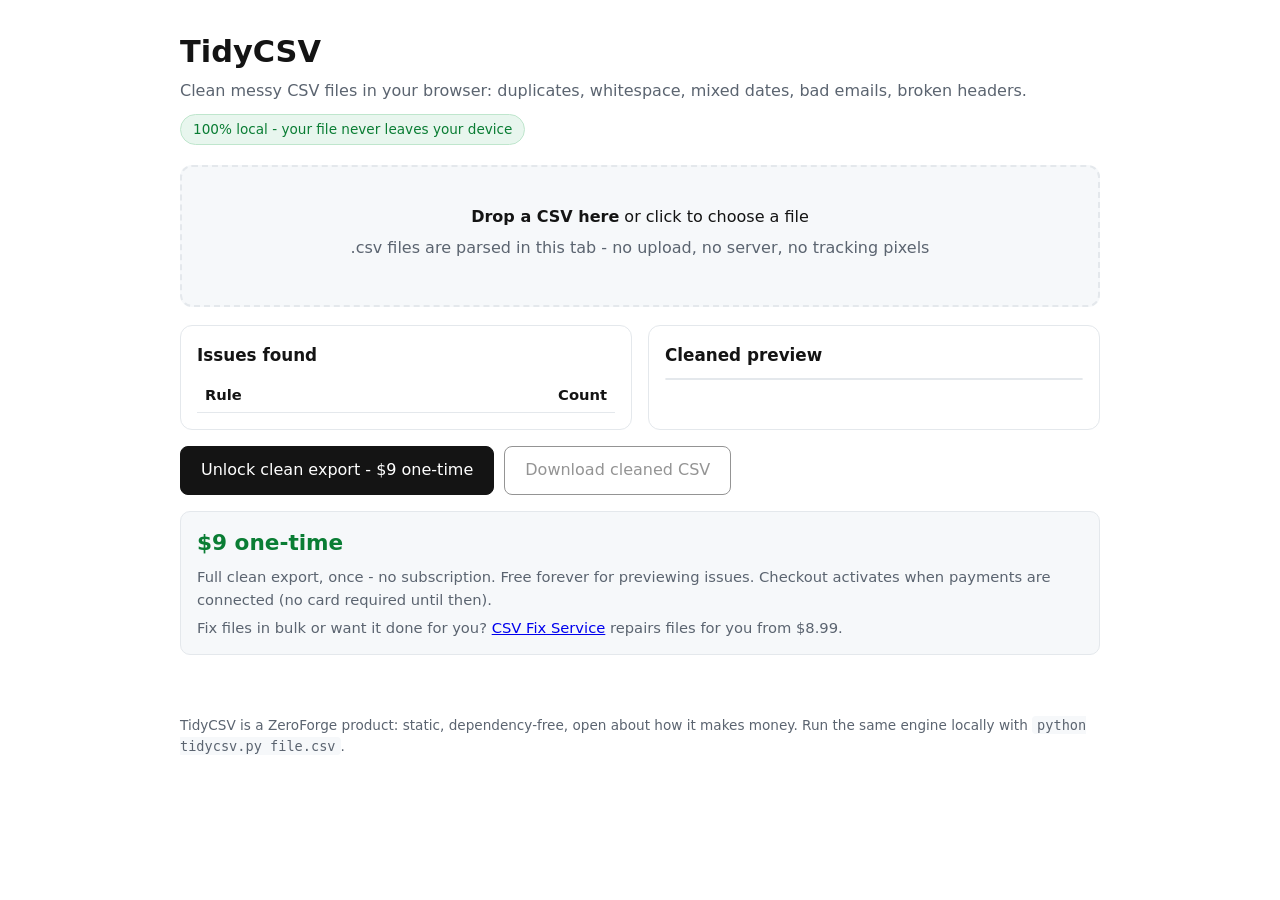
==== index.html @ bad9f99d "TidyCSV: browser CSV cleaner MVP - free issue preview, $9 unlock (exp_006)" ====
<!doctype html>
<html lang="en">
<head>
<meta charset="utf-8">
<meta name="viewport" content="width=device-width, initial-scale=1">
<meta name="description" content="TidyCSV - clean messy CSV files in your browser. Nothing is uploaded, ever. Free issue preview; $9 one-time unlock for the clean export.">
<meta property="og:type" content="website">
<meta property="og:title" content="TidyCSV - clean messy CSV files in your browser">
<meta property="og:description" content="Duplicates, whitespace, dates, emails, headers - fixed locally. Your file never leaves your device.">
<meta name="twitter:card" content="summary">
<title>TidyCSV - clean CSV files, privately</title>
<style>
:root{--ink:#141414;--muted:#5b6470;--line:#e4e8ec;--bg:#fff;--soft:#f6f8fa;--ok:#0a7d34;--warn:#b45309;--bad:#b42318}
*{box-sizing:border-box}
body{font-family:system-ui,-apple-system,"Segoe UI",sans-serif;margin:0;background:var(--bg);color:var(--ink);line-height:1.55}
header{padding:28px 20px 8px;max-width:960px;margin:0 auto}
h1{font-size:1.9rem;margin:0 0 4px}
.tagline{color:var(--muted);margin:0}
.privacy{display:inline-block;background:#e8f6ee;color:var(--ok);border:1px solid #bfe6cd;border-radius:999px;padding:4px 12px;font-size:.85rem;margin-top:10px}
main{max-width:960px;margin:0 auto;padding:12px 20px 60px}
.drop{border:2px dashed var(--line);border-radius:12px;padding:38px 20px;text-align:center;background:var(--soft);cursor:pointer;transition:border-color .15s}
.drop.hover{border-color:var(--ok)}
.drop p{margin:6px 0;color:var(--muted)}
.hidden{display:none}
.grid{display:grid;grid-template-columns:1fr;gap:16px;margin-top:18px}
@media(min-width:820px){.grid{grid-template-columns:1fr 1fr}}
.card{border:1px solid var(--line);border-radius:12px;padding:16px}
.card h2{font-size:1.05rem;margin:0 0 10px}
table.counts{border-collapse:collapse;width:100%;font-size:.92rem}
table.counts th,table.counts td{border-bottom:1px solid var(--line);padding:6px 8px;text-align:left}
table.counts td.n{text-align:right;font-variant-numeric:tabular-nums}
ul.issues{margin:0;padding-left:18px;font-size:.88rem;max-height:260px;overflow:auto}
ul.issues li{margin:3px 0}
.badge{display:inline-block;border-radius:6px;padding:1px 7px;font-size:.78rem;background:var(--soft);border:1px solid var(--line);margin-right:6px}
.preview{overflow:auto;max-height:300px;border:1px solid var(--line);border-radius:8px}
.preview table{border-collapse:collapse;font-size:.85rem;min-width:100%}
.preview th,.preview td{border-bottom:1px solid var(--line);border-right:1px solid var(--line);padding:5px 8px;white-space:nowrap;max-width:240px;overflow:hidden;text-overflow:ellipsis}
.preview th{background:var(--soft);position:sticky;top:0}
.notes{font-size:.9rem;color:var(--muted);margin:10px 0 0;padding-left:18px}
.actions{display:flex;flex-wrap:wrap;gap:10px;margin-top:16px;align-items:center}
button,.cta{font:inherit;border-radius:8px;padding:11px 20px;cursor:pointer;text-decoration:none;display:inline-block}
button.primary,.cta{background:var(--ink);color:#fff;border:1px solid var(--ink)}
button.secondary{background:#fff;color:var(--ink);border:1px solid var(--ink)}
button:disabled{opacity:.45;cursor:not-allowed}
.pricing{background:var(--soft);border:1px solid var(--line);border-radius:10px;padding:14px 16px;margin-top:16px}
.pricing .price{font-size:1.35rem;font-weight:700;color:var(--ok)}
.pricing p{margin:6px 0 0;font-size:.92rem;color:var(--muted)}
.notice{border-left:4px solid var(--warn);background:#fff8ec;padding:12px 14px;border-radius:0 8px 8px 0;margin-top:12px;font-size:.92rem}
.empty{color:var(--muted);font-size:.92rem}
footer{max-width:960px;margin:0 auto;padding:0 20px 40px;color:var(--muted);font-size:.85rem}
footer a{color:var(--muted)}
code{background:var(--soft);padding:1px 5px;border-radius:4px}
</style>
</head>
<body>
<header>
  <h1>TidyCSV</h1>
  <p class="tagline">Clean messy CSV files in your browser: duplicates, whitespace, mixed dates, bad emails, broken headers.</p>
  <span class="privacy">100% local - your file never leaves your device</span>
</header>
<main>
  <div class="drop" id="drop" role="button" tabindex="0" aria-label="Choose a CSV file">
    <strong>Drop a CSV here</strong> or click to choose a file
    <p>.csv files are parsed in this tab - no upload, no server, no tracking pixels</p>
    <input type="file" id="file" accept=".csv,text/csv" class="hidden">
  </div>

  <div class="grid hidden" id="results">
    <section class="card">
      <h2>Issues found</h2>
      <table class="counts" id="counts">
        <thead><tr><th>Rule</th><th style="text-align:right">Count</th></tr></thead>
        <tbody></tbody>
      </table>
      <ul class="issues" id="issueList"></ul>
      <p class="empty hidden" id="noIssues">No issues found - your file looks clean.</p>
    </section>
    <section class="card">
      <h2>Cleaned preview</h2>
      <div class="preview" id="preview"></div>
      <ul class="notes" id="notes"></ul>
    </section>
  </div>

  <div class="actions hidden" id="actions">
    <button class="primary" id="unlockBtn">Unlock clean export - $9 one-time</button>
    <button class="secondary" id="downloadBtn" disabled>Download cleaned CSV</button>
    <button class="secondary hidden" id="resetBtn">Try another file</button>
  </div>

  <div class="notice hidden" id="unlockNotice">
    <strong>Checkout is activating soon.</strong> Payments connect after our first demand
    signal, so the download is open during launch - if TidyCSV saved you time, the
    <strong>$9 one-time unlock</strong> is how you pay for it.
    See <a href="LANDING.html">pricing details</a>.
  </div>

  <div class="pricing">
    <div class="price">$9 one-time</div>
    <p>Full clean export, once - no subscription. Free forever for previewing issues.
    Checkout activates when payments are connected (no card required until then).</p>
    <p>Fix files in bulk or want it done for you?
    <a href="../csv-fix-service/index.html">CSV Fix Service</a> repairs files for you from $8.99.</p>
  </div>
</main>
<footer>
  TidyCSV is a ZeroForge product: static, dependency-free, open about how it makes money.
  Run the same engine locally with <code>python tidycsv.py file.csv</code>.
</footer>

<script>
"use strict";
const RULES = ["empty_rows","duplicate_rows","whitespace","header_noise","invalid_email","mixed_dates"];
const RULE_LABELS = {
  empty_rows:"Empty rows", duplicate_rows:"Duplicate rows", whitespace:"Whitespace",
  header_noise:"Header problems", invalid_email:"Suspicious emails", mixed_dates:"Mixed date formats"
};
const EMAIL_RE = /^[^@\s]+@[^@\s]+\.[^@\s]{2,}$/;
const DATE_PATTERNS = [
  ["iso", /^\d{4}-\d{2}-\d{2}$/],
  ["slash", /^(\d{1,2})\/(\d{1,2})\/(\d{4})$/],
  ["dot", /^(\d{1,2})\.(\d{1,2})\.(\d{4})$/]
];

function parseCSV(text){
  if(text.charCodeAt(0) === 0xFEFF) text = text.slice(1);
  const rows = [];
  let row = [], field = "", inQuotes = false;
  for(let i = 0; i < text.length; i++){
    const ch = text[i];
    if(inQuotes){
      if(ch === '"'){
        if(text[i+1] === '"'){ field += '"'; i++; }
        else inQuotes = false;
      } else field += ch;
    } else if(ch === '"'){ inQuotes = true; }
    else if(ch === ","){ row.push(field); field = ""; }
    else if(ch === "\n" || ch === "\r"){
      if(ch === "\r" && text[i+1] === "\n") i++;
      row.push(field); field = "";
      rows.push(row); row = [];
    } else field += ch;
  }
  if(field.length || row.length){ row.push(field); rows.push(row); }
  while(rows.length && rows[0].every(c => !String(c).trim())) rows.shift();
  if(!rows.length) return {headers:[], rows:[]};
  const headers = rows[0].map(c => String(c).trim());
  const width = Math.max(headers.length, 1);
  const data = rows.slice(1).map(r => {
    const fixed = r.slice(0, width);
    while(fixed.length < width) fixed.push("");
    return fixed;
  });
  return {headers, rows: data};
}

function dateKind(value){
  const v = String(value).trim();
  for(const [name, re] of DATE_PATTERNS) if(re.test(v)) return name;
  return null;
}

function toISO(value){
  const v = String(value).trim();
  for(const [name, re] of DATE_PATTERNS){
    const m = re.exec(v);
    if(!m) continue;
    if(name === "iso") return v;
    const first = parseInt(m[1], 10), second = parseInt(m[2], 10), year = m[3];
    let day, month;
    if(first > 12){ day = first; month = second; }
    else if(second > 12){ month = first; day = second; }
    else return null; // ambiguous
    if(!(month >= 1 && month <= 12 && day >= 1 && day <= 31)) return null;
    return year + "-" + String(month).padStart(2,"0") + "-" + String(day).padStart(2,"0");
  }
  return null;
}

function dateColumns(headers, rows){
  const cols = {};
  for(let index = 0; index < headers.length; index++){
    const cells = rows.map(r => String(r[index] || "").trim()).filter(Boolean);
    if(cells.length < 2) continue;
    const kinds = cells.map(dateKind).filter(Boolean);
    if(kinds.length / cells.length >= 0.6 && kinds.length){
      cols[index] = kinds[0];
    }
  }
  return cols;
}

function detect(headers, rows){
  const issues = [];
  const seenHeaders = {};
  headers.forEach((raw, index) => {
    const name = String(raw).trim();
    const column = "col" + (index + 1);
    if(!name) issues.push({rule:"header_noise", row:0, column, detail:"blank header"});
    else if(seenHeaders[name.toLowerCase()] !== undefined)
      issues.push({rule:"header_noise", row:0, column, detail:"duplicate header '" + name + "'"});
    if(name && seenHeaders[name.toLowerCase()] === undefined) seenHeaders[name.toLowerCase()] = index;
  });
  const seenRows = {};
  rows.forEach((row, i) => {
    const number = i + 1;
    if(row.every(c => !String(c).trim())){
      issues.push({rule:"empty_rows", row:number, column:"-", detail:"entirely empty row"});
      return;
    }
    const key = row.map(c => String(c).trim()).join("\u0001");
    if(seenRows[key] !== undefined)
      issues.push({rule:"duplicate_rows", row:number, column:"-", detail:"row duplicates line " + seenRows[key]});
    else seenRows[key] = number;
    row.forEach((cell, index) => {
      const column = headers[index] ? headers[index] : "col" + (index + 1);
      const value = String(cell);
      if(value !== value.trim() && value.trim())
        issues.push({rule:"whitespace", row:number, column, detail:"leading/trailing whitespace", original:value});
      const v = value.trim();
      if(!v) return;
      const emailish = column.toLowerCase().includes("email") || column.toLowerCase().endsWith("mail");
      const hasAt = v.includes("@");
      if((emailish && !hasAt) || (hasAt && !EMAIL_RE.test(v)))
        issues.push({rule:"invalid_email", row:number, column, detail:"does not look like a valid email", original:v});
    });
  });
  const dateCols = dateColumns(headers, rows);
  Object.keys(dateCols).forEach(key => {
    const index = parseInt(key, 10);
    const column = headers[index] ? headers[index] : "col" + (index + 1);
    const values = rows.map(r => String(r[index] || "").trim()).filter(Boolean);
    const kinds = new Set(values.map(dateKind).filter(Boolean));
    if(kinds.size >= 2)
      issues.push({rule:"mixed_dates", row:0, column, detail:values.length + " date cells use mixed formats (e.g. " + values.slice(0,3).join(", ") + ")"});
  });
  return issues;
}

function clean(headers, rows){
  const notes = [];
  const used = {};
  const newHeaders = headers.map((raw, index) => {
    let name = String(raw).trim() || ("column_" + (index + 1));
    const base = name; let suffix = 2;
    while(used[name.toLowerCase()]){ name = base + "_" + suffix; suffix++; }
    if(name !== raw) notes.push("header col" + (index + 1) + ": " + (String(raw).trim() || "(blank)") + " -> " + name);
    used[name.toLowerCase()] = true;
    return name;
  });
  const dateCols = dateColumns(headers, rows);
  const seen = new Set();
  const out = [];
  let droppedEmpty = 0, droppedDupes = 0, stripped = 0, converted = 0;
  rows.forEach(row => {
    const cells = row.map(c => String(c).trim());
    if(cells.every(c => !c)){ droppedEmpty++; return; }
    const key = cells.join("\u0001");
    if(seen.has(key)){ droppedDupes++; return; }
    seen.add(key);
    row.forEach(c => { if(String(c) !== String(c).trim()) stripped++; });
    const fixed = cells.map((value, index) => {
      if(dateCols[index] !== undefined){
        const iso = toISO(value);
        if(iso && iso !== value){ converted++; return iso; }
      }
      return value;
    });
    out.push(fixed);
  });
  if(stripped) notes.push("stripped whitespace from " + stripped + " cell(s)");
  if(droppedEmpty) notes.push("dropped " + droppedEmpty + " empty row(s)");
  if(droppedDupes) notes.push("dropped " + droppedDupes + " duplicate row(s)");
  if(converted) notes.push("normalized " + converted + " unambiguous date cell(s) to YYYY-MM-DD");
  if(!notes.length) notes.push("no changes needed");
  return {headers:newHeaders, rows:out, notes};
}

function csvEscape(value){
  const v = String(value);
  return /[",\n\r]/.test(v) ? '"' + v.replace(/"/g, '""') + '"' : v;
}

function toCSV(headers, rows){
  const lines = [headers.map(csvEscape).join(",")];
  rows.forEach(r => lines.push(r.map(csvEscape).join(",")));
  return lines.join("\r\n") + "\r\n";
}

const $ = id => document.getElementById(id);
let cleaned = null, fileName = "cleaned.csv";

function esc(text){
  return String(text).replace(/[&<>"]/g, c => ({"&":"&amp;","<":"&lt;",">":"&gt;",'"':"&quot;"}[c]));
}

function show(headers, rows, issues, cleanResult){
  const tbody = $("counts").querySelector("tbody");
  tbody.innerHTML = "";
  const byRule = {};
  issues.forEach(i => { byRule[i.rule] = (byRule[i.rule] || 0) + 1; });
  RULES.forEach(rule => {
    if(!byRule[rule]) return;
    const tr = document.createElement("tr");
    tr.innerHTML = "<td>" + RULE_LABELS[rule] + "</td><td class='n'>" + byRule[rule] + "</td>";
    tbody.appendChild(tr);
  });
  if(!issues.length){
    const tr = document.createElement("tr");
    tr.innerHTML = "<td>All clear</td><td class='n'>0</td>";
    tbody.appendChild(tr);
  }
  $("noIssues").classList.toggle("hidden", issues.length > 0);
  $("issueList").innerHTML = issues.slice(0, 200).map(issue => {
    const where = (issue.row ? "row " + issue.row + " " : "") + issue.column;
    return "<li><span class='badge'>" + RULE_LABELS[issue.rule] + "</span>" +
      esc(where) + ": " + esc(issue.detail) + "</li>";
  }).join("");
  if(issues.length > 200) $("issueList").innerHTML += "<li>... " + (issues.length - 200) + " more</li>";

  const preview = $("preview");
  let html = "<table><thead><tr>";
  cleanResult.headers.forEach(h => { html += "<th>" + esc(h) + "</th>"; });
  html += "</tr></thead><tbody>";
  cleanResult.rows.slice(0, 50).forEach(r => {
    html += "<tr>" + r.map(c => "<td>" + esc(c) + "</td>").join("") + "</tr>";
  });
  html += "</tbody></table>";
  preview.innerHTML = html;
  $("notes").innerHTML = cleanResult.notes.map(n => "<li>" + esc(n) + "</li>").join("");
  $("results").classList.remove("hidden");
  $("actions").classList.remove("hidden");
  $("resetBtn").classList.remove("hidden");
}

function loadText(text, name){
  const parsed = parseCSV(text);
  if(!parsed.headers.length){
    alert("No header row found - is this a CSV file?");
    return;
  }
  fileName = (name || "cleaned").replace(/\.csv$/i, "") + "-clean.csv";
  const issues = detect(parsed.headers, parsed.rows);
  cleaned = clean(parsed.headers, parsed.rows);
  show(parsed.headers, parsed.rows, issues, cleaned);
  $("unlockNotice").classList.add("hidden");
  $("downloadBtn").disabled = true;
}

$("drop").addEventListener("click", () => $("file").click());
$("drop").addEventListener("keydown", e => { if(e.key === "Enter" || e.key === " ") $("file").click(); });
$("file").addEventListener("change", e => {
  const file = e.target.files && e.target.files[0];
  if(!file) return;
  const reader = new FileReader();
  reader.onload = () => loadText(String(reader.result), file.name);
  reader.readAsText(file);
});
["dragenter","dragover"].forEach(evt => $("drop").addEventListener(evt, e => {
  e.preventDefault(); $("drop").classList.add("hover");
}));
["dragleave","drop"].forEach(evt => $("drop").addEventListener(evt, e => {
  e.preventDefault(); $("drop").classList.remove("hover");
}));
$("drop").addEventListener("drop", e => {
  const file = e.dataTransfer.files && e.dataTransfer.files[0];
  if(!file) return;
  const reader = new FileReader();
  reader.onload = () => loadText(String(reader.result), file.name);
  reader.readAsText(file);
});

$("unlockBtn").addEventListener("click", () => {
  $("unlockNotice").classList.remove("hidden");
  $("downloadBtn").disabled = false;
  $("unlockBtn").disabled = true;
});

$("downloadBtn").addEventListener("click", () => {
  if(!cleaned) return;
  const blob = new Blob([toCSV(cleaned.headers, cleaned.rows)], {type:"text/csv;charset=utf-8"});
  const url = URL.createObjectURL(blob);
  const a = document.createElement("a");
  a.href = url; a.download = fileName;
  document.body.appendChild(a);
  a.click();
  a.remove();
  setTimeout(() => URL.revokeObjectURL(url), 1000);
});

$("resetBtn").addEventListener("click", () => {
  cleaned = null;
  $("results").classList.add("hidden");
  $("actions").classList.add("hidden");
  $("unlockNotice").classList.add("hidden");
  $("unlockBtn").disabled = false;
  $("downloadBtn").disabled = true;
  $("file").value = "";
});
</script>
</body>
</html>
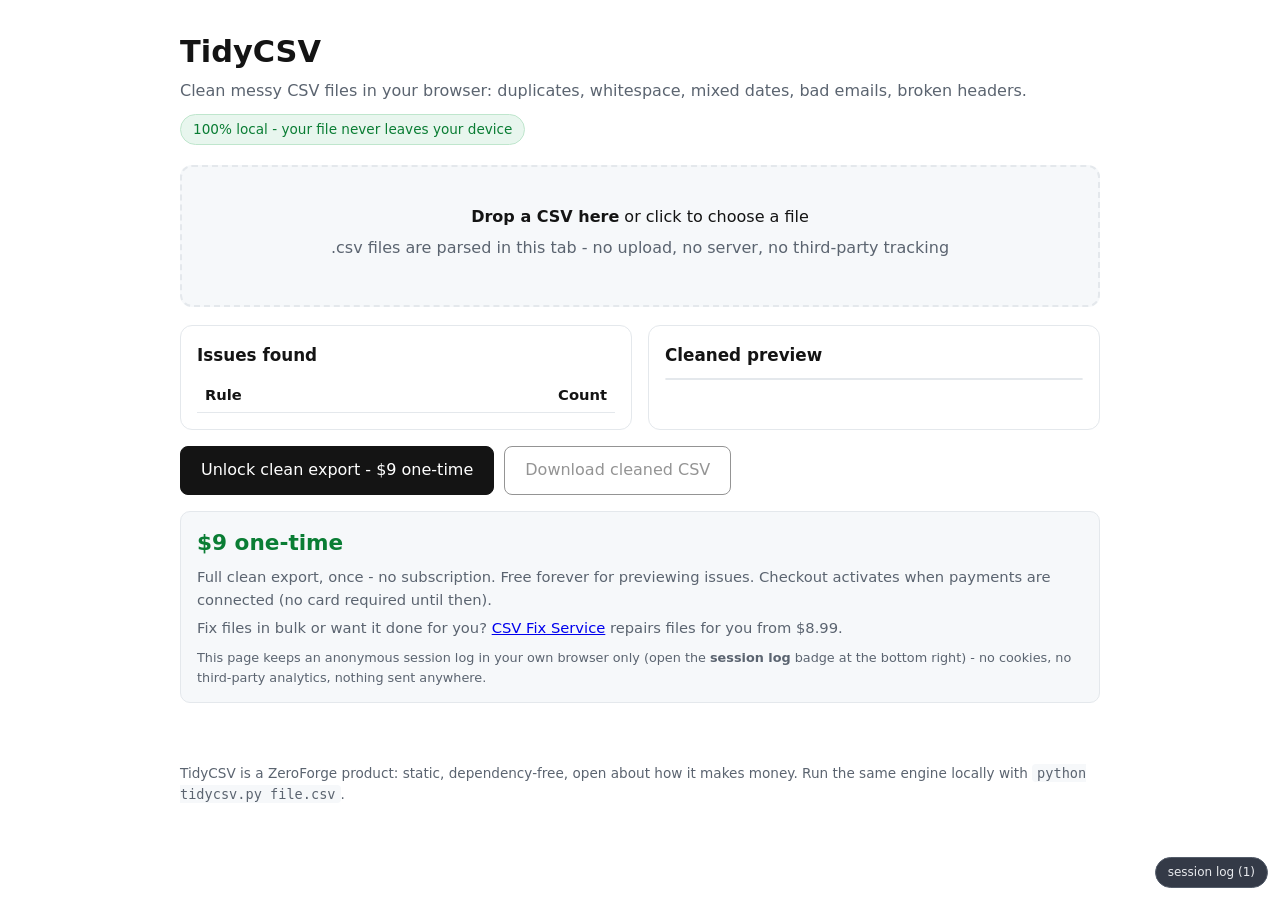
==== commit c60ef0ff: "TidyCSV: 9 SEO pages, shared browser core, session-log instrumentation (exp_006)" ====
--- a/index.html
+++ b/index.html
@@ -61,7 +61,7 @@
 <main>
   <div class="drop" id="drop" role="button" tabindex="0" aria-label="Choose a CSV file">
     <strong>Drop a CSV here</strong> or click to choose a file
-    <p>.csv files are parsed in this tab - no upload, no server, no tracking pixels</p>
+    <p>.csv files are parsed in this tab - no upload, no server, no third-party tracking</p>
     <input type="file" id="file" accept=".csv,text/csv" class="hidden">
   </div>
 
@@ -83,24 +83,39 @@
   </div>
 
   <div class="actions hidden" id="actions">
-    <button class="primary" id="unlockBtn">Unlock clean export - $9 one-time</button>
-    <button class="secondary" id="downloadBtn" disabled>Download cleaned CSV</button>
+    <button class="primary" id="unlockBtn" data-zf-event="cta_click">Unlock clean export - $9 one-time</button>
+    <button class="secondary" id="downloadBtn" disabled data-zf-event="engaged">Download cleaned CSV</button>
     <button class="secondary hidden" id="resetBtn">Try another file</button>
+  </div>
+
+  <div class="notice hidden" id="resultSummary">
+    <strong id="summaryLine">File cleaned.</strong>
+    <p>What the <strong>$9 one-time unlock</strong> adds: the full change report for every rule (the
+    preview above shows at most 200 issues), bulk cleaning through the <code>tidycsv.py</code> CLI for
+    whole folders, and a re-run whenever a new rule ships. One payment, no subscription.</p>
+    <p>Rather hand it to a person? The
+    <a href="../csv-fix-service/index.html" data-zf-event="cta_click">CSV Fix Service</a> cleans and
+    repairs files for you from <strong>$8.99</strong> - free preview first.</p>
   </div>
 
   <div class="notice hidden" id="unlockNotice">
     <strong>Checkout is activating soon.</strong> Payments connect after our first demand
     signal, so the download is open during launch - if TidyCSV saved you time, the
     <strong>$9 one-time unlock</strong> is how you pay for it.
-    See <a href="LANDING.html">pricing details</a>.
+    See <a href="LANDING.html" data-zf-event="pricing_view">pricing details</a>.
   </div>
 
   <div class="pricing">
     <div class="price">$9 one-time</div>
     <p>Full clean export, once - no subscription. Free forever for previewing issues.
-    Checkout activates when payments are connected (no card required until then).</p>
+     Checkout activates when payments are connected (no card required until then).</p>
     <p>Fix files in bulk or want it done for you?
-    <a href="../csv-fix-service/index.html">CSV Fix Service</a> repairs files for you from $8.99.</p>
+    <a href="../csv-fix-service/index.html" data-zf-event="cta_click">CSV Fix Service</a> repairs files for you from $8.99.</p>
+    <p class="hint" style="color:var(--muted);font-size:.8rem;margin-top:8px">
+      This page keeps an anonymous session log in your own browser only
+      (open the <strong>session log</strong> badge at the bottom right) - no cookies,
+      no third-party analytics, nothing sent anywhere.
+    </p>
   </div>
 </main>
 <footer>
@@ -108,184 +123,12 @@
   Run the same engine locally with <code>python tidycsv.py file.csv</code>.
 </footer>
 
+<script src="tidycsv.js"></script>
 <script>
 "use strict";
-const RULES = ["empty_rows","duplicate_rows","whitespace","header_noise","invalid_email","mixed_dates"];
-const RULE_LABELS = {
-  empty_rows:"Empty rows", duplicate_rows:"Duplicate rows", whitespace:"Whitespace",
-  header_noise:"Header problems", invalid_email:"Suspicious emails", mixed_dates:"Mixed date formats"
-};
-const EMAIL_RE = /^[^@\s]+@[^@\s]+\.[^@\s]{2,}$/;
-const DATE_PATTERNS = [
-  ["iso", /^\d{4}-\d{2}-\d{2}$/],
-  ["slash", /^(\d{1,2})\/(\d{1,2})\/(\d{4})$/],
-  ["dot", /^(\d{1,2})\.(\d{1,2})\.(\d{4})$/]
-];
-
-function parseCSV(text){
-  if(text.charCodeAt(0) === 0xFEFF) text = text.slice(1);
-  const rows = [];
-  let row = [], field = "", inQuotes = false;
-  for(let i = 0; i < text.length; i++){
-    const ch = text[i];
-    if(inQuotes){
-      if(ch === '"'){
-        if(text[i+1] === '"'){ field += '"'; i++; }
-        else inQuotes = false;
-      } else field += ch;
-    } else if(ch === '"'){ inQuotes = true; }
-    else if(ch === ","){ row.push(field); field = ""; }
-    else if(ch === "\n" || ch === "\r"){
-      if(ch === "\r" && text[i+1] === "\n") i++;
-      row.push(field); field = "";
-      rows.push(row); row = [];
-    } else field += ch;
-  }
-  if(field.length || row.length){ row.push(field); rows.push(row); }
-  while(rows.length && rows[0].every(c => !String(c).trim())) rows.shift();
-  if(!rows.length) return {headers:[], rows:[]};
-  const headers = rows[0].map(c => String(c).trim());
-  const width = Math.max(headers.length, 1);
-  const data = rows.slice(1).map(r => {
-    const fixed = r.slice(0, width);
-    while(fixed.length < width) fixed.push("");
-    return fixed;
-  });
-  return {headers, rows: data};
-}
-
-function dateKind(value){
-  const v = String(value).trim();
-  for(const [name, re] of DATE_PATTERNS) if(re.test(v)) return name;
-  return null;
-}
-
-function toISO(value){
-  const v = String(value).trim();
-  for(const [name, re] of DATE_PATTERNS){
-    const m = re.exec(v);
-    if(!m) continue;
-    if(name === "iso") return v;
-    const first = parseInt(m[1], 10), second = parseInt(m[2], 10), year = m[3];
-    let day, month;
-    if(first > 12){ day = first; month = second; }
-    else if(second > 12){ month = first; day = second; }
-    else return null; // ambiguous
-    if(!(month >= 1 && month <= 12 && day >= 1 && day <= 31)) return null;
-    return year + "-" + String(month).padStart(2,"0") + "-" + String(day).padStart(2,"0");
-  }
-  return null;
-}
-
-function dateColumns(headers, rows){
-  const cols = {};
-  for(let index = 0; index < headers.length; index++){
-    const cells = rows.map(r => String(r[index] || "").trim()).filter(Boolean);
-    if(cells.length < 2) continue;
-    const kinds = cells.map(dateKind).filter(Boolean);
-    if(kinds.length / cells.length >= 0.6 && kinds.length){
-      cols[index] = kinds[0];
-    }
-  }
-  return cols;
-}
-
-function detect(headers, rows){
-  const issues = [];
-  const seenHeaders = {};
-  headers.forEach((raw, index) => {
-    const name = String(raw).trim();
-    const column = "col" + (index + 1);
-    if(!name) issues.push({rule:"header_noise", row:0, column, detail:"blank header"});
-    else if(seenHeaders[name.toLowerCase()] !== undefined)
-      issues.push({rule:"header_noise", row:0, column, detail:"duplicate header '" + name + "'"});
-    if(name && seenHeaders[name.toLowerCase()] === undefined) seenHeaders[name.toLowerCase()] = index;
-  });
-  const seenRows = {};
-  rows.forEach((row, i) => {
-    const number = i + 1;
-    if(row.every(c => !String(c).trim())){
-      issues.push({rule:"empty_rows", row:number, column:"-", detail:"entirely empty row"});
-      return;
-    }
-    const key = row.map(c => String(c).trim()).join("\u0001");
-    if(seenRows[key] !== undefined)
-      issues.push({rule:"duplicate_rows", row:number, column:"-", detail:"row duplicates line " + seenRows[key]});
-    else seenRows[key] = number;
-    row.forEach((cell, index) => {
-      const column = headers[index] ? headers[index] : "col" + (index + 1);
-      const value = String(cell);
-      if(value !== value.trim() && value.trim())
-        issues.push({rule:"whitespace", row:number, column, detail:"leading/trailing whitespace", original:value});
-      const v = value.trim();
-      if(!v) return;
-      const emailish = column.toLowerCase().includes("email") || column.toLowerCase().endsWith("mail");
-      const hasAt = v.includes("@");
-      if((emailish && !hasAt) || (hasAt && !EMAIL_RE.test(v)))
-        issues.push({rule:"invalid_email", row:number, column, detail:"does not look like a valid email", original:v});
-    });
-  });
-  const dateCols = dateColumns(headers, rows);
-  Object.keys(dateCols).forEach(key => {
-    const index = parseInt(key, 10);
-    const column = headers[index] ? headers[index] : "col" + (index + 1);
-    const values = rows.map(r => String(r[index] || "").trim()).filter(Boolean);
-    const kinds = new Set(values.map(dateKind).filter(Boolean));
-    if(kinds.size >= 2)
-      issues.push({rule:"mixed_dates", row:0, column, detail:values.length + " date cells use mixed formats (e.g. " + values.slice(0,3).join(", ") + ")"});
-  });
-  return issues;
-}
-
-function clean(headers, rows){
-  const notes = [];
-  const used = {};
-  const newHeaders = headers.map((raw, index) => {
-    let name = String(raw).trim() || ("column_" + (index + 1));
-    const base = name; let suffix = 2;
-    while(used[name.toLowerCase()]){ name = base + "_" + suffix; suffix++; }
-    if(name !== raw) notes.push("header col" + (index + 1) + ": " + (String(raw).trim() || "(blank)") + " -> " + name);
-    used[name.toLowerCase()] = true;
-    return name;
-  });
-  const dateCols = dateColumns(headers, rows);
-  const seen = new Set();
-  const out = [];
-  let droppedEmpty = 0, droppedDupes = 0, stripped = 0, converted = 0;
-  rows.forEach(row => {
-    const cells = row.map(c => String(c).trim());
-    if(cells.every(c => !c)){ droppedEmpty++; return; }
-    const key = cells.join("\u0001");
-    if(seen.has(key)){ droppedDupes++; return; }
-    seen.add(key);
-    row.forEach(c => { if(String(c) !== String(c).trim()) stripped++; });
-    const fixed = cells.map((value, index) => {
-      if(dateCols[index] !== undefined){
-        const iso = toISO(value);
-        if(iso && iso !== value){ converted++; return iso; }
-      }
-      return value;
-    });
-    out.push(fixed);
-  });
-  if(stripped) notes.push("stripped whitespace from " + stripped + " cell(s)");
-  if(droppedEmpty) notes.push("dropped " + droppedEmpty + " empty row(s)");
-  if(droppedDupes) notes.push("dropped " + droppedDupes + " duplicate row(s)");
-  if(converted) notes.push("normalized " + converted + " unambiguous date cell(s) to YYYY-MM-DD");
-  if(!notes.length) notes.push("no changes needed");
-  return {headers:newHeaders, rows:out, notes};
-}
-
-function csvEscape(value){
-  const v = String(value);
-  return /[",\n\r]/.test(v) ? '"' + v.replace(/"/g, '""') + '"' : v;
-}
-
-function toCSV(headers, rows){
-  const lines = [headers.map(csvEscape).join(",")];
-  rows.forEach(r => lines.push(r.map(csvEscape).join(",")));
-  return lines.join("\r\n") + "\r\n";
-}
+// Core rules and algorithms live in tidycsv.js (shared with the how-to pages).
+const RULES = TidyCSV.RULES;
+const RULE_LABELS = TidyCSV.RULE_LABELS;
 
 const $ = id => document.getElementById(id);
 let cleaned = null, fileName = "cleaned.csv";
@@ -331,20 +174,31 @@
   $("results").classList.remove("hidden");
   $("actions").classList.remove("hidden");
   $("resetBtn").classList.remove("hidden");
+
+  const ruleCount = new Set(issues.map(i => i.rule)).size;
+  $("summaryLine").textContent = issues.length
+    ? "Cleaned: " + issues.length + " issue" + (issues.length === 1 ? "" : "s") +
+      " fixed across " + ruleCount + " check" + (ruleCount === 1 ? "" : "s") +
+      ", " + cleanResult.rows.length + " row" + (cleanResult.rows.length === 1 ? "" : "s") + " kept."
+    : "Cleaned: no issues found - " + cleanResult.rows.length + " row" +
+      (cleanResult.rows.length === 1 ? "" : "s") + " kept as-is.";
+  $("resultSummary").classList.remove("hidden");
+  if(typeof window.zfTrack === "function") window.zfTrack("pricing_view");
 }
 
 function loadText(text, name){
-  const parsed = parseCSV(text);
+  const parsed = TidyCSV.parse(text);
   if(!parsed.headers.length){
     alert("No header row found - is this a CSV file?");
     return;
   }
   fileName = (name || "cleaned").replace(/\.csv$/i, "") + "-clean.csv";
-  const issues = detect(parsed.headers, parsed.rows);
-  cleaned = clean(parsed.headers, parsed.rows);
+  const issues = TidyCSV.detect(parsed.headers, parsed.rows);
+  cleaned = TidyCSV.clean(parsed.headers, parsed.rows);
   show(parsed.headers, parsed.rows, issues, cleaned);
   $("unlockNotice").classList.add("hidden");
   $("downloadBtn").disabled = true;
+  if(typeof window.zfTrack === "function") window.zfTrack("engaged");
 }
 
 $("drop").addEventListener("click", () => $("file").click());
@@ -374,11 +228,13 @@
   $("unlockNotice").classList.remove("hidden");
   $("downloadBtn").disabled = false;
   $("unlockBtn").disabled = true;
+  if(typeof window.zfTrack === "function") window.zfTrack("checkout_start");
+  $("unlockNotice").scrollIntoView({behavior: "smooth", block: "center"});
 });
 
 $("downloadBtn").addEventListener("click", () => {
   if(!cleaned) return;
-  const blob = new Blob([toCSV(cleaned.headers, cleaned.rows)], {type:"text/csv;charset=utf-8"});
+  const blob = new Blob([TidyCSV.toCSV(cleaned.headers, cleaned.rows)], {type:"text/csv;charset=utf-8"});
   const url = URL.createObjectURL(blob);
   const a = document.createElement("a");
   a.href = url; a.download = fileName;
@@ -393,10 +249,13 @@
   $("results").classList.add("hidden");
   $("actions").classList.add("hidden");
   $("unlockNotice").classList.add("hidden");
+  $("resultSummary").classList.add("hidden");
   $("unlockBtn").disabled = false;
   $("downloadBtn").disabled = true;
   $("file").value = "";
 });
 </script>
+<script>window.ZF_TRACKING = {experiment: "exp_006", product: "tidycsv"};</script>
+<script src="zf-track.js"></script>
 </body>
 </html>
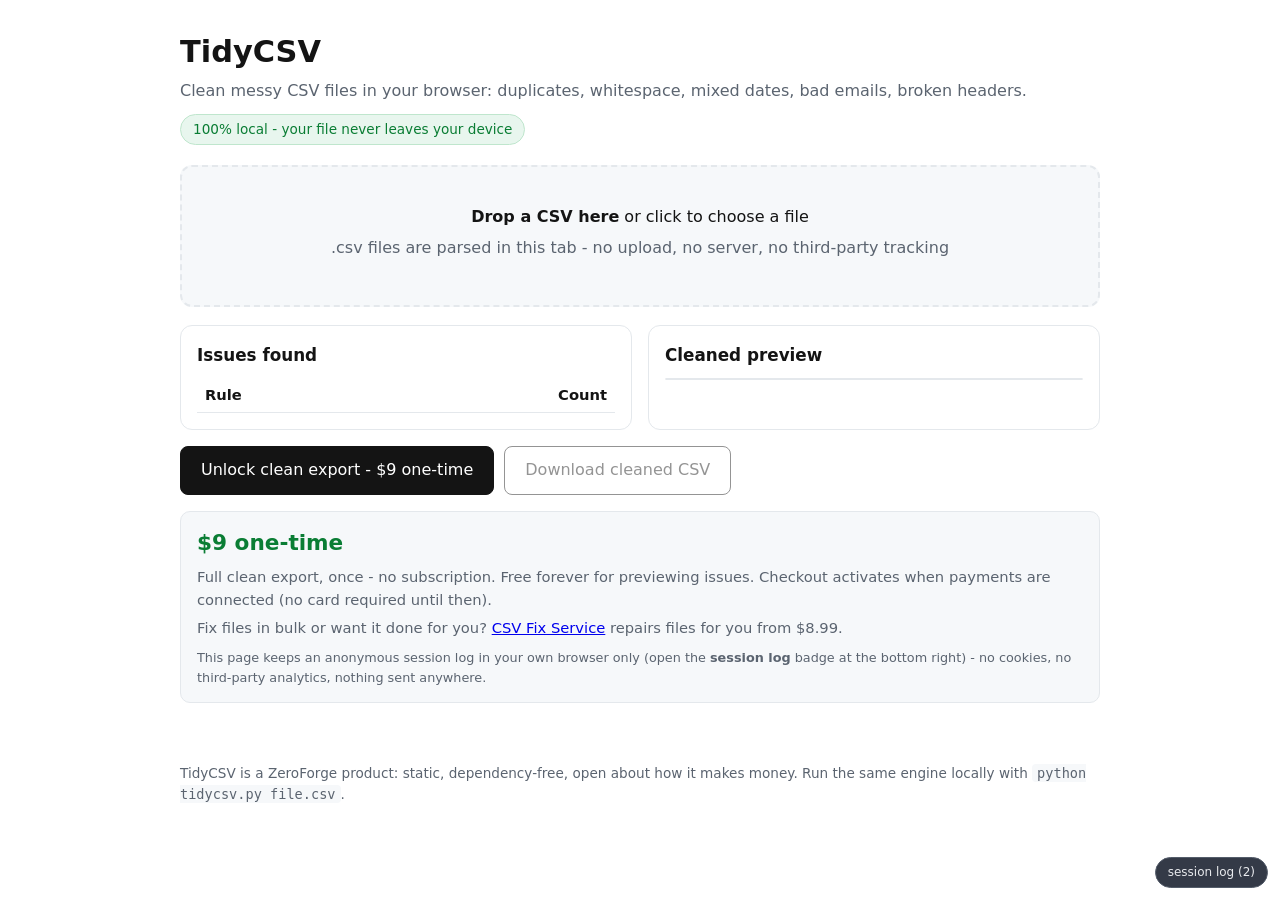
==== commit 837de7c5: "TidyCSV: Phase 8 measurement (landing/tool/paid-CTA events, test-session flag, referrer) and IndexNo" ====
--- a/index.html
+++ b/index.html
@@ -184,9 +184,11 @@
       (cleanResult.rows.length === 1 ? "" : "s") + " kept as-is.";
   $("resultSummary").classList.remove("hidden");
   if(typeof window.zfTrack === "function") window.zfTrack("pricing_view");
+  if(typeof window.zfTrack === "function") window.zfTrack("tool_completed");
 }
 
 function loadText(text, name){
+  if(typeof window.zfTrack === "function") window.zfTrack("tool_started");
   const parsed = TidyCSV.parse(text);
   if(!parsed.headers.length){
     alert("No header row found - is this a CSV file?");
@@ -229,6 +231,7 @@
   $("downloadBtn").disabled = false;
   $("unlockBtn").disabled = true;
   if(typeof window.zfTrack === "function") window.zfTrack("checkout_start");
+  if(typeof window.zfTrack === "function") window.zfTrack("paid_cta_click");
   $("unlockNotice").scrollIntoView({behavior: "smooth", block: "center"});
 });
 
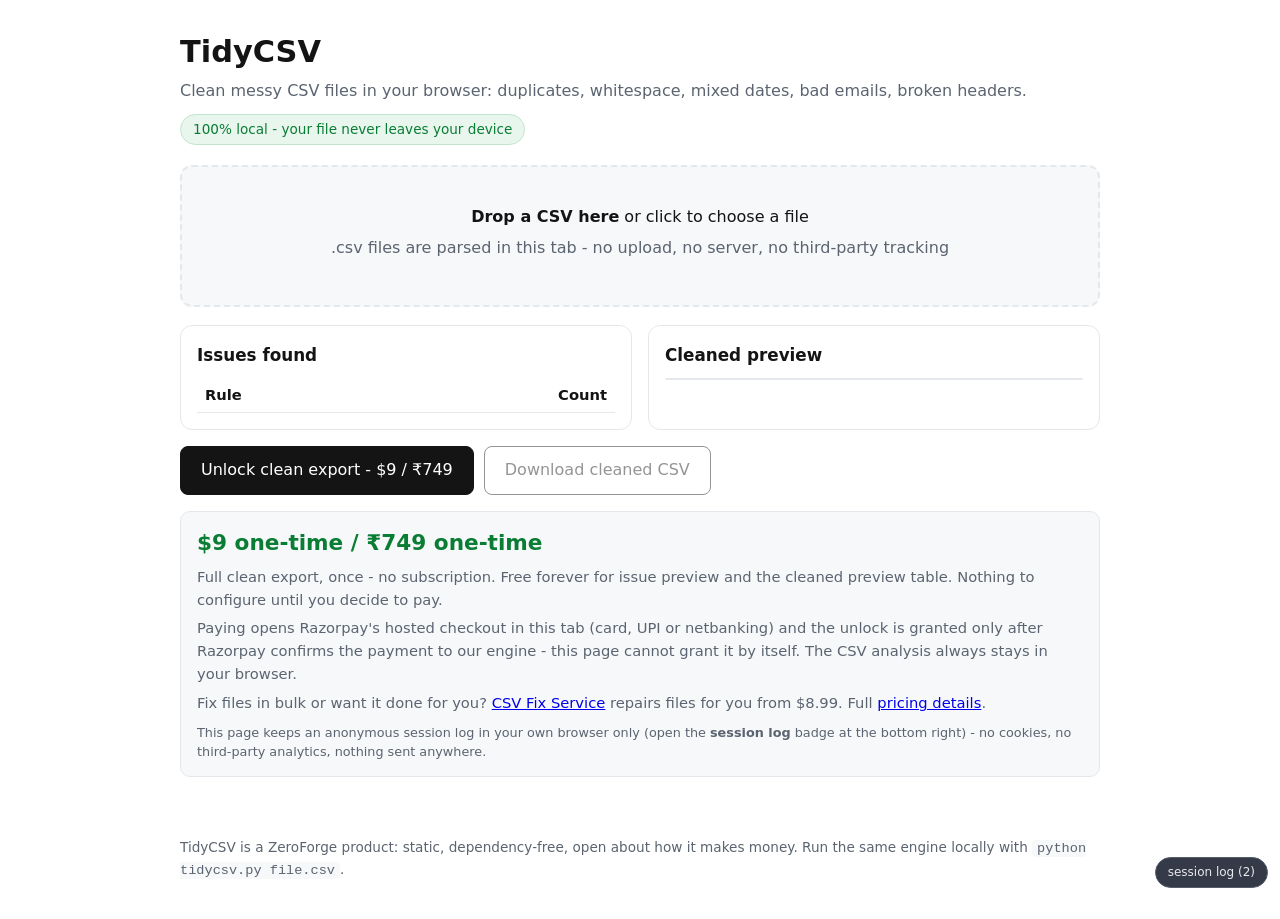
==== commit d141abf4: "TidyCSV: paywalled export behind a verified Razorpay unlock ( / 749 INR), hosted checkout with signe" ====
--- a/index.html
+++ b/index.html
@@ -83,34 +83,38 @@
   </div>
 
   <div class="actions hidden" id="actions">
-    <button class="primary" id="unlockBtn" data-zf-event="cta_click">Unlock clean export - $9 one-time</button>
+    <button class="primary" id="unlockBtn" data-zf-event="cta_click">Unlock clean export - $9 / &#8377;749</button>
     <button class="secondary" id="downloadBtn" disabled data-zf-event="engaged">Download cleaned CSV</button>
     <button class="secondary hidden" id="resetBtn">Try another file</button>
+    <span class="privacy hidden" id="entitlementBadge">Paid unlock active</span>
   </div>
 
   <div class="notice hidden" id="resultSummary">
     <strong id="summaryLine">File cleaned.</strong>
-    <p>What the <strong>$9 one-time unlock</strong> adds: the full change report for every rule (the
-    preview above shows at most 200 issues), bulk cleaning through the <code>tidycsv.py</code> CLI for
-    whole folders, and a re-run whenever a new rule ships. One payment, no subscription.</p>
+    <p>What the <strong>$9 / &#8377;749 one-time unlock</strong> adds: the full change report for every rule (the
+    free preview above shows at most 50 issues), downloading the cleaned CSV, bulk cleaning through the
+    <code>tidycsv.py</code> CLI for whole folders, and a re-run whenever a new rule ships. One payment, no subscription.</p>
     <p>Rather hand it to a person? The
     <a href="../csv-fix-service/index.html" data-zf-event="cta_click">CSV Fix Service</a> cleans and
     repairs files for you from <strong>$8.99</strong> - free preview first.</p>
   </div>
 
   <div class="notice hidden" id="unlockNotice">
-    <strong>Checkout is activating soon.</strong> Payments connect after our first demand
-    signal, so the download is open during launch - if TidyCSV saved you time, the
-    <strong>$9 one-time unlock</strong> is how you pay for it.
-    See <a href="LANDING.html" data-zf-event="pricing_view">pricing details</a>.
+    <strong id="unlockNoticeTitle">Starting checkout.</strong>
+    <p id="unlockNoticeBody">Your browser is being handed to the hosted checkout. The unlock
+    appears here only after the payment is confirmed by the payment provider itself.</p>
   </div>
 
   <div class="pricing">
-    <div class="price">$9 one-time</div>
-    <p>Full clean export, once - no subscription. Free forever for previewing issues.
-     Checkout activates when payments are connected (no card required until then).</p>
+    <div class="price">$9 one-time / &#8377;749 one-time</div>
+    <p>Full clean export, once - no subscription. Free forever for issue preview and the cleaned
+     preview table. Nothing to configure until you decide to pay.</p>
+    <p>Paying opens Razorpay's hosted checkout in this tab (card, UPI or netbanking) and the unlock
+     is granted only after Razorpay confirms the payment to our engine - this page cannot grant it
+     by itself. The CSV analysis always stays in your browser.</p>
     <p>Fix files in bulk or want it done for you?
-    <a href="../csv-fix-service/index.html" data-zf-event="cta_click">CSV Fix Service</a> repairs files for you from $8.99.</p>
+    <a href="../csv-fix-service/index.html" data-zf-event="cta_click">CSV Fix Service</a> repairs files for you from $8.99.
+    Full <a href="LANDING.html" data-zf-event="pricing_view">pricing details</a>.</p>
     <p class="hint" style="color:var(--muted);font-size:.8rem;margin-top:8px">
       This page keeps an anonymous session log in your own browser only
       (open the <strong>session log</strong> badge at the bottom right) - no cookies,
@@ -131,10 +135,130 @@
 const RULE_LABELS = TidyCSV.RULE_LABELS;
 
 const $ = id => document.getElementById(id);
-let cleaned = null, fileName = "cleaned.csv";
+let cleaned = null, fileName = "cleaned.csv", lastIssues = null, entitled = false;
+
+/* ---------------------------------------------------------------- checkout
+ * The page never reports success. It asks the engine for an order, hands the
+ * browser to the hosted checkout, and only unlocks after the engine confirms
+ * the payment against the provider (webhook or signed return). Set
+ * window.ZF_PAY_API to the published engine origin when this page is served
+ * somewhere other than the engine itself (e.g. GitHub Pages).
+ */
+const PAY = { api: String(window.ZF_PAY_API || "").replace(/\/+$/, ""), slug: "tidycsv" };
+const ENTITLEMENT_KEY = "zf_entitlement";
+
+function apiUrl(path){ return PAY.api + path; }
+
+async function payFetch(path, body){
+  const response = await fetch(apiUrl(path), {
+    method: body ? "POST" : "GET",
+    headers: body ? {"Content-Type": "application/json"} : undefined,
+    body: body ? JSON.stringify(body) : undefined
+  });
+  let data = {};
+  try { data = await response.json(); } catch (err) { data = {}; }
+  data.__status = response.status;
+  return data;
+}
+
+function experimentId(){
+  const cfg = window.ZF_TRACKING || {};
+  return String(cfg.experiment || "");
+}
+
+function saveEntitlement(key){
+  try { localStorage.setItem(ENTITLEMENT_KEY, key); } catch (err) { /* private mode */ }
+}
+
+function readEntitlement(){
+  try { return localStorage.getItem(ENTITLEMENT_KEY) || ""; } catch (err) { return ""; }
+}
+
+function clearEntitlement(){
+  try { localStorage.removeItem(ENTITLEMENT_KEY); } catch (err) { /* ignore */ }
+}
+
+function unlock(key){
+  entitled = true;
+  if (key) saveEntitlement(key);
+  $("downloadBtn").disabled = false;
+  $("unlockBtn").textContent = "Unlocked - thank you";
+  $("unlockBtn").disabled = true;
+  $("unlockNotice").classList.add("hidden");
+  $("entitlementBadge").classList.remove("hidden");
+  if (lastIssues) renderIssues(lastIssues);
+}
+
+function showCheckoutNotice(title, body){
+  $("unlockNoticeTitle").textContent = title;
+  $("unlockNoticeBody").innerHTML = body;
+  $("unlockNotice").classList.remove("hidden");
+  $("unlockNotice").scrollIntoView({behavior: "smooth", block: "center"});
+}
+
+function loadRazorpayScript(){
+  return new Promise((resolve, reject) => {
+    if (window.Razorpay) { resolve(); return; }
+    const script = document.createElement("script");
+    script.src = "https://checkout.razorpay.com/v1/checkout.js";
+    script.onload = () => resolve();
+    script.onerror = () => reject(new Error("checkout script failed to load"));
+    document.head.appendChild(script);
+  });
+}
+
+function openRazorpay(session){
+  return new Promise((resolve, reject) => {
+    loadRazorpayScript().then(() => {
+      const rzp = new window.Razorpay({
+        key: session.key_id,
+        order_id: session.order_ref,
+        name: "TidyCSV",
+        description: "Full clean export - one-time unlock",
+        theme: {color: "#0a7d34"},
+        handler: async (response) => {
+          try {
+            const result = await payFetch("/api/checkout/verify", {
+              order_id: response.razorpay_order_id || session.order_ref,
+              payment_id: response.razorpay_payment_id,
+              signature: response.razorpay_signature
+            });
+            resolve(result);
+          } catch (err) { reject(err); }
+        },
+        modal: { ondismiss: () => reject(new Error("checkout dismissed")) }
+      });
+      rzp.on("payment.failed", () => reject(new Error("payment failed")));
+      rzp.open();
+    }).catch(reject);
+  });
+}
+
+async function refreshEntitlement(){
+  const stored = readEntitlement();
+  if (!stored) return;
+  try {
+    const info = await payFetch("/api/entitlement?key=" + encodeURIComponent(stored));
+    if (info && info.active) { unlock(stored); return; }
+    clearEntitlement();
+  } catch (err) { /* endpoint unreachable: stay locked, never self-grant */ }
+}
 
 function esc(text){
   return String(text).replace(/[&<>"]/g, c => ({"&":"&amp;","<":"&lt;",">":"&gt;",'"':"&quot;"}[c]));
+}
+
+function renderIssues(issues){
+  const limit = entitled ? issues.length : 50;
+  $("issueList").innerHTML = issues.slice(0, limit).map(issue => {
+    const where = (issue.row ? "row " + issue.row + " " : "") + issue.column;
+    return "<li><span class='badge'>" + RULE_LABELS[issue.rule] + "</span>" +
+      esc(where) + ": " + esc(issue.detail) + "</li>";
+  }).join("");
+  if (issues.length > limit){
+    $("issueList").innerHTML += "<li>... " + (issues.length - limit) +
+      " more - unlock for the full change report</li>";
+  }
 }
 
 function show(headers, rows, issues, cleanResult){
@@ -154,12 +278,8 @@
     tbody.appendChild(tr);
   }
   $("noIssues").classList.toggle("hidden", issues.length > 0);
-  $("issueList").innerHTML = issues.slice(0, 200).map(issue => {
-    const where = (issue.row ? "row " + issue.row + " " : "") + issue.column;
-    return "<li><span class='badge'>" + RULE_LABELS[issue.rule] + "</span>" +
-      esc(where) + ": " + esc(issue.detail) + "</li>";
-  }).join("");
-  if(issues.length > 200) $("issueList").innerHTML += "<li>... " + (issues.length - 200) + " more</li>";
+  lastIssues = issues;
+  renderIssues(issues);
 
   const preview = $("preview");
   let html = "<table><thead><tr>";
@@ -199,7 +319,7 @@
   cleaned = TidyCSV.clean(parsed.headers, parsed.rows);
   show(parsed.headers, parsed.rows, issues, cleaned);
   $("unlockNotice").classList.add("hidden");
-  $("downloadBtn").disabled = true;
+  $("downloadBtn").disabled = !entitled;
   if(typeof window.zfTrack === "function") window.zfTrack("engaged");
 }
 
@@ -226,13 +346,57 @@
   reader.readAsText(file);
 });
 
-$("unlockBtn").addEventListener("click", () => {
-  $("unlockNotice").classList.remove("hidden");
-  $("downloadBtn").disabled = false;
-  $("unlockBtn").disabled = true;
+$("unlockBtn").addEventListener("click", async () => {
   if(typeof window.zfTrack === "function") window.zfTrack("checkout_start");
   if(typeof window.zfTrack === "function") window.zfTrack("paid_cta_click");
-  $("unlockNotice").scrollIntoView({behavior: "smooth", block: "center"});
+  if(entitled) return;
+  $("unlockBtn").disabled = true;
+  showCheckoutNotice(
+    "Starting checkout.",
+    "Asking the engine for an order and opening the hosted checkout. The unlock " +
+    "appears here only after the payment provider confirms the payment."
+  );
+  try {
+    const session = await payFetch("/api/checkout", {slug: PAY.slug, experiment_id: experimentId()});
+    if(session.status === "created" && session.order_ref){
+      const result = await openRazorpay(session);
+      if(result && (result.status === "paid" || result.status === "already_paid") && result.entitlement_key){
+        unlock(result.entitlement_key);
+        if(typeof window.zfTrack === "function") window.zfTrack("conversion");
+        return;
+      }
+      showCheckoutNotice(
+        "Payment not confirmed yet.",
+        "The provider has not confirmed this payment, so nothing has been unlocked. " +
+        "If you were charged, the confirmation arrives automatically - reload this page in a minute."
+      );
+    } else if(session.status === "blocked"){
+      showCheckoutNotice(
+        "Checkout is awaiting activation.",
+        "Payments switch on once the payment-provider onboarding is approved by the site " +
+        "owner. The analysis above stays free either way."
+      );
+    } else if(session.status === "unconfigured"){
+      showCheckoutNotice(
+        "Checkout is connecting.",
+        "Payment credentials are not configured on the engine yet. The download opens " +
+        "automatically as soon as they are."
+      );
+    } else {
+      showCheckoutNotice(
+        "Checkout unavailable.",
+        esc(session.reason || session.status || "the engine did not return a session")
+      );
+    }
+  } catch (err) {
+    showCheckoutNotice(
+      "Checkout is not reachable from this page.",
+      "The payment endpoint is not published for this host yet, so nothing can be charged " +
+      "and nothing is unlocked. Your file still never leaves this tab."
+    );
+  } finally {
+    if(!entitled) $("unlockBtn").disabled = false;
+  }
 });
 
 $("downloadBtn").addEventListener("click", () => {
@@ -249,16 +413,19 @@
 
 $("resetBtn").addEventListener("click", () => {
   cleaned = null;
+  lastIssues = null;
   $("results").classList.add("hidden");
   $("actions").classList.add("hidden");
   $("unlockNotice").classList.add("hidden");
   $("resultSummary").classList.add("hidden");
-  $("unlockBtn").disabled = false;
+  $("unlockBtn").disabled = entitled;
   $("downloadBtn").disabled = true;
   $("file").value = "";
 });
+
+refreshEntitlement();
 </script>
-<script>window.ZF_TRACKING = {experiment: "exp_006", product: "tidycsv"};</script>
+<script>window.ZF_TRACKING = {experiment: "exp_008", product: "tidycsv"};</script>
 <script src="zf-track.js"></script>
 </body>
 </html>
